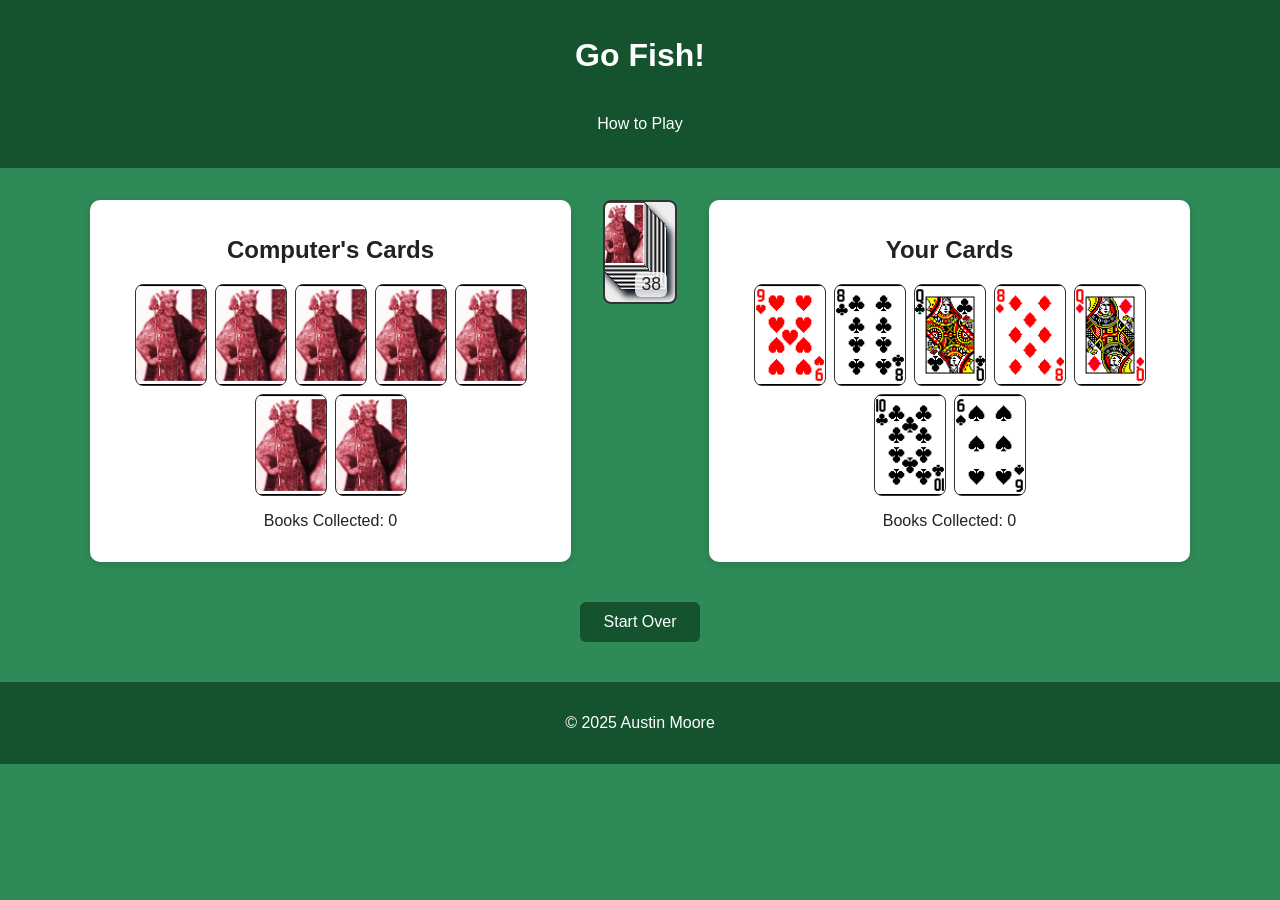
==== index.html @ 1795b672 "Renamed main.html to index.html" ====
<!DOCTYPE html>
<html lang="en">
<head>
    <meta charset="UTF-8">
    <meta name="viewport" content="width=device-width, initial-scale=1.0">
    <title>Go Fish</title>
    <link rel="stylesheet" href="styles.css">
    <script src="goFish.js" defer></script>
</head>
<body>
    <header>
        <h1>Go Fish!</h1>
        <button id="rules-btn">How to Play</button>
    </header>

    <div id="rules-modal" class="modal">
        <div class="modal-content">
            <span class="close">&times;</span>
            <h2>How to Play</h2>
            <ul>
                <li>Click a card in your hand to ask the computer for that rank.</li>
                <li>If the computer has any, you get all of them and can ask again.</li>
                <li>If not, you'll have to "Go Fish" by clicking the deck to draw a card.</li>
                <li>If you get the card you asked for, you go again. If not, it's the computer's turn.</li>
                <li>If you collect all four cards of a rank, you lay down a "book".</li>
                <li>The game ends when all books are made. Whoever has the most books wins.</li>
            </ul>
        </div>
    </div>

    <div class="game-container">
        <div id="computer-hand" class="hand">
            <h2>Computer's Cards</h2>
            <div class="cards"></div>
            <p>Books Collected: <span id="computer-books">0</span></p>
        </div>
        
        <div id="deck-area">
            <div id="deck" class="card">
                <span class="cards-remaining"></span>
            </div>
            <div id="message-area"></div>
            <div id="response-buttons" style="display:none;">
                <button id="yes-btn">Yes</button>
                <button id="no-btn">No</button>
            </div>
        </div>

        <div id="player-hand" class="hand">
            <h2>Your Cards</h2>
            <div class="cards"></div>
            <p>Books Collected: <span id="player-books">0</span></p>
        </div>
    </div>

    <div class="controls">
        <button id="new-game">Start Over</button>
    </div>

    <footer>
        <p>&copy; 2025 Austin Moore</p>
    </footer>
</body>
</html>
---- styles.css ----
/* Main styles for Go Fish game */

body {
    font-family: Arial, sans-serif;
    background: #2e8b57;
    margin: 0;
    padding: 0;
    color: #222;
}

/* Header and footer look the same */
header, footer {
    background: #14532d;
    color: #fff;
    text-align: center;
    padding: 1em 0;
}

/* Layout for the game */
.game-container {
    display: flex;
    justify-content: space-around;
    align-items: flex-start;
    margin: 2em auto;
    max-width: 1100px;
}

/* Player and computer hands */
.hand {
    background: #fff;
    border-radius: 10px;
    padding: 1em;
    box-shadow: 0 2px 8px rgba(0,0,0,0.15);
    min-width: 250px;
    text-align: center;
}

/* Cards in a row */
.cards {
    display: flex;
    flex-wrap: wrap;
    justify-content: center;
    align-items: flex-end;
    gap: 8px;
    min-height: 110px;
}

/* Card style */
.card {
    width: 70px;
    height: 100px;
    background-color: #eee;
    border: 1px solid #333;
    border-radius: 8px;
    background-size: cover;
    background-position: center;
    cursor: pointer;
    transition: transform 0.2s;
    display: inline-block;
}

/* Card hover effect */
.card:hover {
    transform: translateY(-10px) scale(1.05);
    box-shadow: 0 4px 12px rgba(0,0,0,0.2);
}

/* Deck area in the middle */
#deck-area {
    display: flex;
    flex-direction: column;
    align-items: center;
    margin: 0 2em;
}

/* Deck stack */
#deck {
    width: 70px;
    height: 100px;
    background-image: url('images/cardstack.png');
    background-size: cover;
    border: 2px solid #333;
    border-radius: 8px;
    margin-bottom: 1em;
    display: flex;
    align-items: flex-end;
    justify-content: center;
    position: relative;
}

/* Number of cards left in deck */
.cards-remaining {
    position: absolute;
    bottom: 5px;
    right: 8px;
    background: rgba(255,255,255,0.8);
    color: #222;
    font-size: 1.1em;
    padding: 2px 6px;
    border-radius: 6px;
}

/* Message area for game updates */
#message-area {
    min-height: 2em;
    margin-top: 1em;
    font-weight: bold;
    color: #14532d;
    text-align: center;
}

/* Controls (like new game button) */
.controls {
    text-align: center;
    margin: 2em 0;
}

/* Button style */
button {
    background: #14532d;
    color: #fff;
    border: none;
    border-radius: 6px;
    padding: 0.7em 1.5em;
    font-size: 1em;
    cursor: pointer;
    margin: 0.5em;
    transition: background 0.2s;
}

button:hover {
    background: #1e7a3a;
}

/* Modal for rules */
.modal {
    display: none;
    position: fixed;
    z-index: 1000;
    left: 0; top: 0;
    width: 100%; height: 100%;
    overflow: auto;
    background: rgba(0,0,0,0.5);
}

.modal-content {
    background: #fff;
    margin: 8% auto;
    padding: 2em;
    border-radius: 10px;
    width: 90%;
    max-width: 400px;
    position: relative;
}

.close {
    color: #888;
    position: absolute;
    top: 10px; right: 18px;
    font-size: 2em;
    font-weight: bold;
    cursor: pointer;
}

.close:hover {
    color: #14532d;
}

/* Disabled cards look faded and unclickable */
.card.disabled {
    opacity: 0.5;
    pointer-events: none;
}
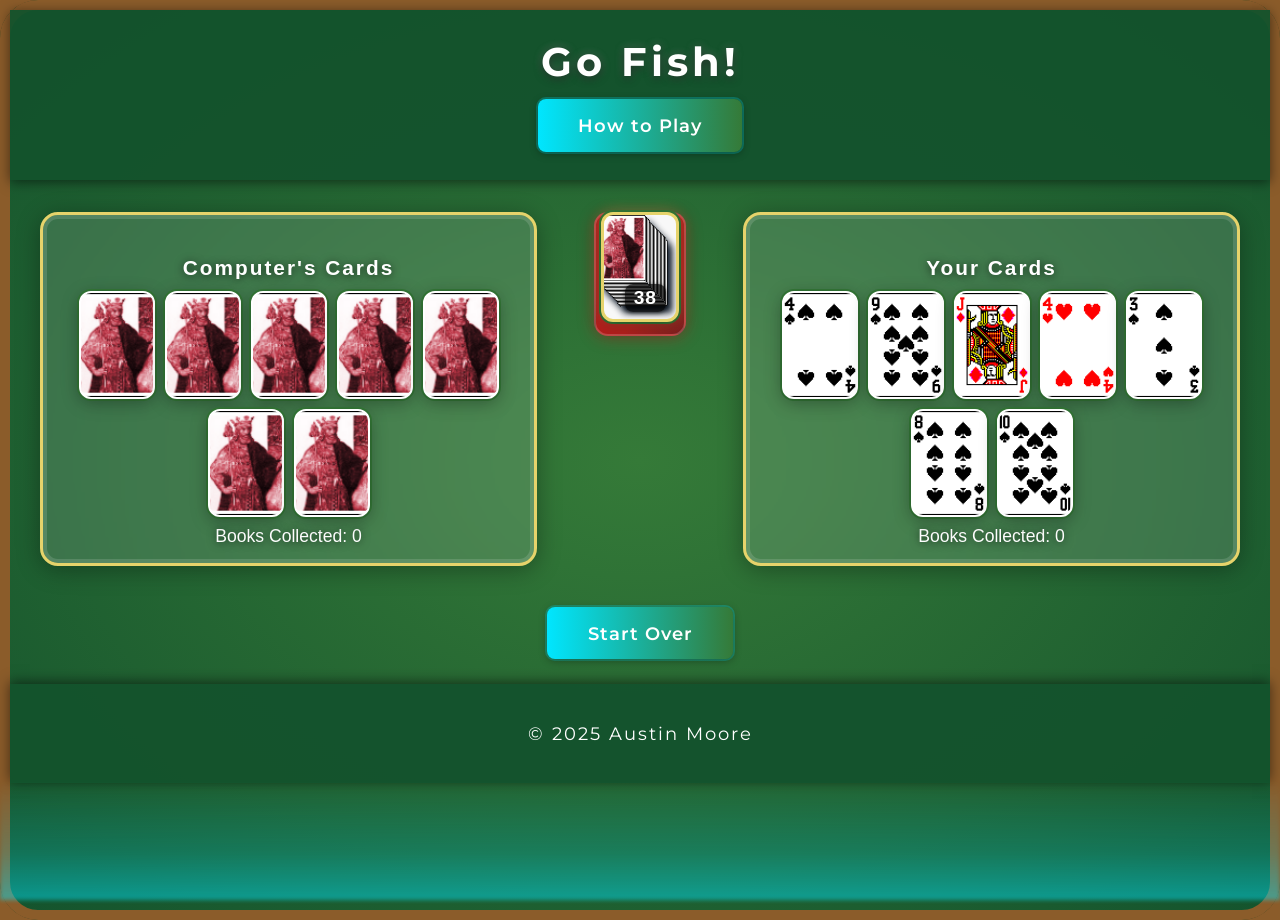
==== commit e0f5cd72: "Enhance AI with probability-based logic and player memory, improve game end checks, and redesign UI " ====
--- a/index.html
+++ b/index.html
@@ -5,6 +5,7 @@
     <meta name="viewport" content="width=device-width, initial-scale=1.0">
     <title>Go Fish</title>
     <link rel="stylesheet" href="styles.css">
+    <link href="https://fonts.googleapis.com/css2?family=Montserrat:wght@600&display=swap" rel="stylesheet">
     <script src="goFish.js" defer></script>
 </head>
 <body>
@@ -36,6 +37,7 @@
         </div>
         
         <div id="deck-area">
+            <div id="deck-platform"></div>
             <div id="deck" class="card">
                 <span class="cards-remaining"></span>
             </div>
--- a/styles.css
+++ b/styles.css
@@ -1,138 +1,232 @@
-/* Main styles for Go Fish game */
+/* --- Go Fish Game: Modern Casino Makeover --- */
 
 body {
-    font-family: Arial, sans-serif;
-    background: #2e8b57;
+    font-family: 'Segoe UI', 'Arial', sans-serif;
+    background: radial-gradient(ellipse at center, #357a38 0%, #14532d 100%);
     margin: 0;
     padding: 0;
     color: #222;
-}
-
-/* Header and footer look the same */
+    min-height: 100vh;
+    max-width: 100vw;
+    overflow-x: hidden;
+    position: relative;
+    box-shadow: 0 0 0 36px #8b5c2a, 0 0 0 60px #5a3a1b;
+    border-radius: 38px;
+    border: 10px solid #8b5c2a;
+}
+
 header, footer {
-    background: #14532d;
+    background: rgba(20, 83, 45, 0.95);
     color: #fff;
     text-align: center;
-    padding: 1em 0;
-}
-
-/* Layout for the game */
+    padding: 1.2em 0;
+    letter-spacing: 2px;
+    box-shadow: 0 2px 12px #0008;
+    font-family: 'Montserrat', 'Segoe UI', Arial, sans-serif;
+}
+
+header h1 {
+    font-size: 2.5em;
+    margin: 0.2em 0 0.1em 0;
+    letter-spacing: 4px;
+    text-shadow: 0 2px 8px #000a, 0 0 10px #fff4;
+}
+
+footer {
+    font-size: 1.1em;
+    background: rgba(20, 83, 45, 0.95);
+    box-shadow: 0 -2px 12px #0008;
+}
+
 .game-container {
     display: flex;
     justify-content: space-around;
     align-items: flex-start;
     margin: 2em auto;
-    max-width: 1100px;
-}
-
-/* Player and computer hands */
+    max-width: 1200px;
+    gap: 2em;
+    z-index: 1;
+}
+
 .hand {
-    background: #fff;
-    border-radius: 10px;
-    padding: 1em;
-    box-shadow: 0 2px 8px rgba(0,0,0,0.15);
-    min-width: 250px;
+    background: rgba(255,255,255,0.13);
+    border-radius: 18px;
+    padding: 1.5em 1em 1em 1em;
+    box-shadow: 0 4px 24px #0005, 0 0 0 4px #fff2 inset;
+    min-width: 260px;
     text-align: center;
-}
-
-/* Cards in a row */
+    border: 3px solid #e6d36b; /* faded yellow */
+    backdrop-filter: blur(2px);
+    position: relative;
+}
+
+.hand h2 {
+    font-size: 1.3em;
+    margin-bottom: 0.5em;
+    color: #fff;
+    text-shadow: 0 1px 8px #000a;
+    letter-spacing: 2px;
+}
+
 .cards {
     display: flex;
     flex-wrap: wrap;
     justify-content: center;
     align-items: flex-end;
-    gap: 8px;
-    min-height: 110px;
-}
-
-/* Card style */
+    gap: 10px;
+    min-height: 120px;
+    margin-bottom: 0.5em;
+}
+
 .card {
-    width: 70px;
-    height: 100px;
-    background-color: #eee;
-    border: 1px solid #333;
-    border-radius: 8px;
+    width: 72px;
+    height: 104px;
+    background-color: #f8f8f8;
+    border: 2.5px solid #fff;
+    border-radius: 12px;
     background-size: cover;
     background-position: center;
     cursor: pointer;
-    transition: transform 0.2s;
+    transition: 
+        transform 0.18s cubic-bezier(.4,2,.6,1),
+        box-shadow 0.18s,
+        border-color 0.18s;
     display: inline-block;
-}
-
-/* Card hover effect */
-.card:hover {
-    transform: translateY(-10px) scale(1.05);
-    box-shadow: 0 4px 12px rgba(0,0,0,0.2);
-}
-
-/* Deck area in the middle */
+    box-shadow: 0 4px 18px #0005, 0 0 0 2px #357a38;
+    position: relative;
+    z-index: 2;
+    touch-action: manipulation;
+}
+
+.card:hover:not(.disabled) {
+    transform: translateY(-12px) scale(1.07) rotate(-2deg);
+    box-shadow: 0 8px 32px #0008, 0 0 12px #00e6ff99;
+    border-color: #00e6ff;
+}
+
+.card.disabled {
+    opacity: 0.45;
+    pointer-events: none;
+    filter: grayscale(0.5) blur(0.5px);
+}
+
 #deck-area {
+    position: relative;
     display: flex;
     flex-direction: column;
     align-items: center;
     margin: 0 2em;
-}
-
-/* Deck stack */
+    z-index: 2;
+    background: none;
+    border-radius: 0;
+    box-shadow: none;
+    padding: 0;
+    border: none;
+}
+
+#deck-platform {
+    position: absolute;
+    top: 0;
+    left: 50%;
+    transform: translate(-50%, 0);
+    width: 88px;   /* slightly wider than deck */
+    height: 120px; /* slightly taller than deck */
+    background: linear-gradient(135deg, #b71c1c 70%, #7b1f1f 100%);
+    border-radius: 14px;
+    z-index: 1;
+    border: 2px solid #fff3;
+    box-shadow: 0 2px 16px #b71c1c77;
+    pointer-events: none;
+}
+
 #deck {
-    width: 70px;
-    height: 100px;
+    width: 72px;
+    height: 104px;
     background-image: url('images/cardstack.png');
     background-size: cover;
-    border: 2px solid #333;
-    border-radius: 8px;
-    margin-bottom: 1em;
+    border: 3px solid #e6d36b; /* faded yellow */
+    border-radius: 12px;
+    margin-bottom: 0.5em;
     display: flex;
     align-items: flex-end;
     justify-content: center;
     position: relative;
-}
-
-/* Number of cards left in deck */
+    box-shadow: 0 4px 18px #0005, 0 0 0 2px #357a38, 0 0 16px #e6d36b55;
+    cursor: pointer;
+    transition: box-shadow 0.18s, border-color 0.18s;
+    z-index: 2;
+}
+
+#deck:active {
+    box-shadow: 0 2px 8px #000a, 0 0 8px #00e6ff99;
+    border-color: #00e6ff;
+}
+
 .cards-remaining {
     position: absolute;
-    bottom: 5px;
-    right: 8px;
-    background: rgba(255,255,255,0.8);
-    color: #222;
-    font-size: 1.1em;
-    padding: 2px 6px;
-    border-radius: 6px;
-}
-
-/* Message area for game updates */
+    bottom: 7px;
+    right: 10px;
+    background: rgba(0,0,0,0.7);
+    color: #fff;
+    font-size: 1.2em;
+    padding: 3px 9px;
+    border-radius: 8px;
+    font-weight: bold;
+    box-shadow: 0 1px 4px #000a;
+    letter-spacing: 1px;
+}
+
 #message-area {
-    min-height: 2em;
+    min-height: 2.5em;
     margin-top: 1em;
     font-weight: bold;
-    color: #14532d;
+    color: #fff;
     text-align: center;
-}
-
-/* Controls (like new game button) */
+    font-size: 1.2em;
+    text-shadow: 0 1px 8px #000a;
+    padding: 0.5em 0.2em;
+    letter-spacing: 1px;
+}
+
 .controls {
     text-align: center;
-    margin: 2em 0;
-}
-
-/* Button style */
+    margin: 2em 0 1em 0;
+}
+
 button {
-    background: #14532d;
+    background: linear-gradient(90deg, #00e6ff 0%, #357a38 100%);
     color: #fff;
     border: none;
-    border-radius: 6px;
-    padding: 0.7em 1.5em;
-    font-size: 1em;
+    border-radius: 8px;
+    padding: 0.8em 2.2em;
+    font-size: 1.15em;
     cursor: pointer;
     margin: 0.5em;
-    transition: background 0.2s;
-}
-
-button:hover {
-    background: #1e7a3a;
-}
-
-/* Modal for rules */
+    font-family: 'Montserrat', 'Segoe UI', Arial, sans-serif;
+    font-weight: 600;
+    box-shadow: 0 2px 8px #0005, 0 0 0 2px #00e6ff44;
+    transition: background 0.2s, box-shadow 0.2s, transform 0.15s;
+    letter-spacing: 1px;
+}
+
+button:hover, button:focus {
+    background: linear-gradient(90deg, #357a38 0%, #00e6ff 100%);
+    box-shadow: 0 4px 16px #00e6ff88, 0 0 0 2px #fff;
+    color: #fff;
+    transform: translateY(-2px) scale(1.04);
+    outline: none;
+}
+
+#response-buttons {
+    margin-top: 1em;
+}
+
+#response-buttons button {
+    min-width: 80px;
+    margin: 0 0.5em;
+    font-size: 1.1em;
+}
+
 .modal {
     display: none;
     position: fixed;
@@ -140,34 +234,127 @@
     left: 0; top: 0;
     width: 100%; height: 100%;
     overflow: auto;
-    background: rgba(0,0,0,0.5);
+    background: rgba(0,0,0,0.6);
+    backdrop-filter: blur(2px);
 }
 
 .modal-content {
-    background: #fff;
+    background: linear-gradient(135deg, #fff 70%, #00e6ff22 100%);
     margin: 8% auto;
-    padding: 2em;
-    border-radius: 10px;
-    width: 90%;
-    max-width: 400px;
-    position: relative;
+    padding: 2em 1.5em 1.5em 1.5em;
+    border-radius: 16px;
+    width: 92%;
+    max-width: 420px;
+    position: relative;
+    box-shadow: 0 8px 32px #000a, 0 0 0 4px #00e6ff33;
+    color: #14532d;
+    font-size: 1.1em;
 }
 
 .close {
-    color: #888;
+    color: #00e6ff;
     position: absolute;
     top: 10px; right: 18px;
-    font-size: 2em;
+    font-size: 2.2em;
     font-weight: bold;
     cursor: pointer;
+    transition: color 0.18s;
+    text-shadow: 0 2px 8px #000a;
 }
 
 .close:hover {
-    color: #14532d;
-}
-
-/* Disabled cards look faded and unclickable */
-.card.disabled {
-    opacity: 0.5;
+    color: #357a38;
+}
+
+.hand p, .hand h2 {
+    color: #fff;
+    text-shadow: 0 1px 8px #000a;
+}
+
+.hand p {
+    font-size: 1.1em;
+    margin: 0.5em 0 0 0;
+}
+
+@media (max-width: 900px) {
+    .game-container {
+        flex-direction: column;
+        align-items: stretch;
+        max-width: 100vw;
+        margin: 1em 0;
+        gap: 1.5em;
+    }
+    #deck-area {
+        margin: 0 0.5em;
+        padding: 1em 0.5em;
+        background: none !important;   /* Remove any red background */
+        box-shadow: none !important;
+        border: none !important;
+    }
+    .hand {
+        min-width: unset;
+        width: 97vw;
+        margin: 0 auto 1em auto;
+        background: rgba(255,255,255,0.13); /* Remove any red background */
+        box-shadow: 0 4px 24px #0005, 0 0 0 4px #fff2 inset;
+        border: 3px solid #ffd700;
+    }
+    .cards {
+        flex-wrap: nowrap;
+        overflow-x: auto;
+        min-height: 110px;
+        gap: 6px;
+    }
+    .card {
+        width: 54px;
+        height: 78px;
+        font-size: 0.9em;
+    }
+    #deck {
+        width: 54px;
+        height: 78px;
+    }
+    .modal-content {
+        width: 98vw;
+        max-width: 98vw;
+        padding: 1em;
+    }
+    body {
+        box-shadow: 0 0 0 12px #7b4a19, 0 0 0 18px #4e2c0a;
+        border-radius: 18px;
+        border-width: 4px;
+    }
+}
+
+@media (max-width: 500px) {
+    header, footer {
+        font-size: 1em;
+        padding: 0.5em 0;
+    }
+    h1, h2 {
+        font-size: 1.2em;
+    }
+    button {
+        font-size: 0.95em;
+        padding: 0.5em 1em;
+    }
+    .hand p, .hand h2 {
+        font-size: 1em;
+    }
+    .modal-content {
+        font-size: 1em;
+        padding: 0.7em;
+    }
+}
+
+/* Oceanic shimmer effect at the bottom */
+body::after {
+    content: "";
+    position: fixed;
+    left: 0; right: 0; bottom: 0;
+    height: 120px;
     pointer-events: none;
-}
+    background: linear-gradient(180deg, transparent 0%, #00e6ff33 60%, #00e6ff77 100%);
+    z-index: 0;
+    filter: blur(2px);
+}
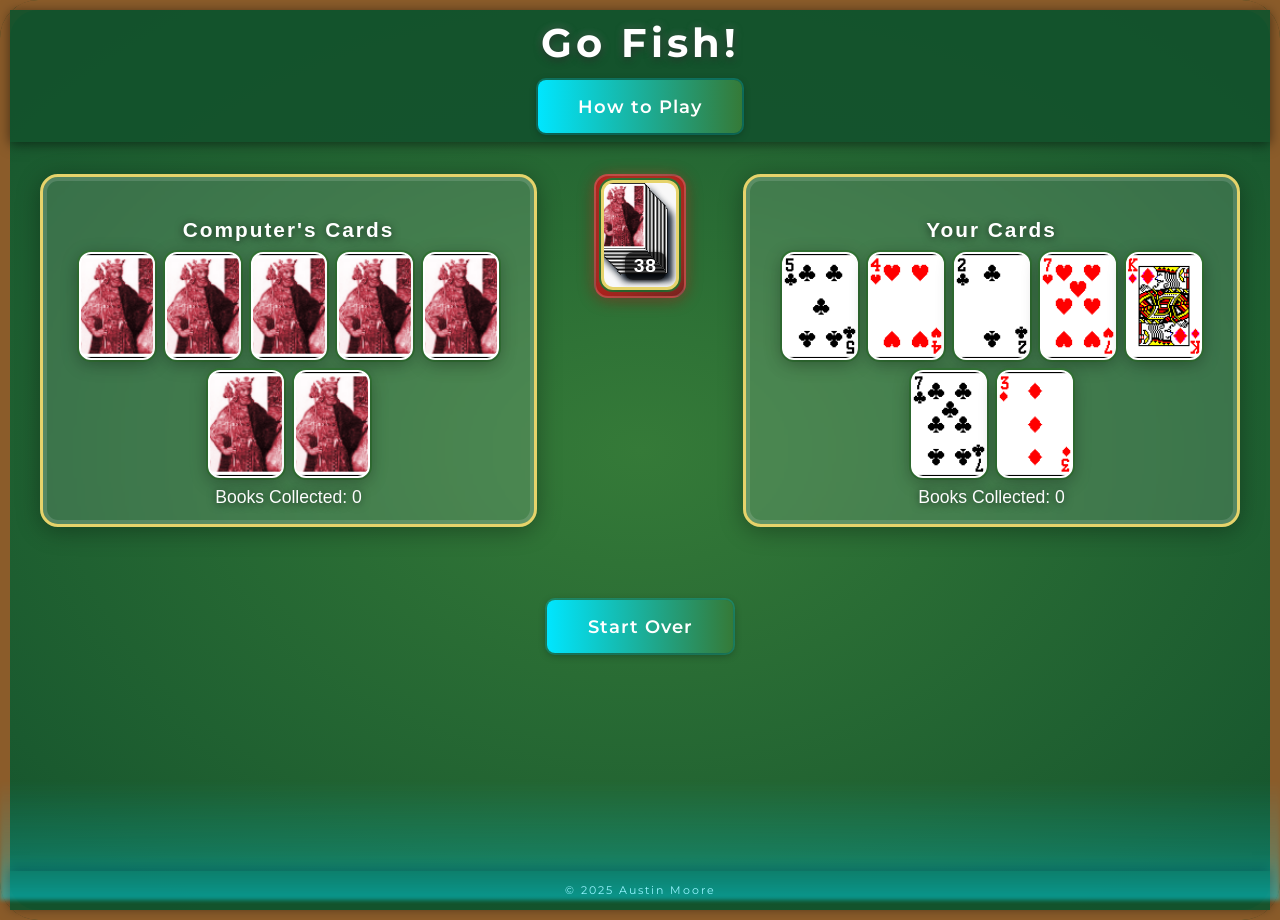
==== commit d2498509: "Refactor and polish UI/UX for mobile and desktop - Consolidate and clean up CSS media queries for la" ====
--- a/index.html
+++ b/index.html
@@ -11,12 +11,12 @@
 <body>
     <header>
         <h1>Go Fish!</h1>
-        <button id="rules-btn">How to Play</button>
+        <button id="rules-btn" type="button">How to Play</button>
     </header>
 
-    <div id="rules-modal" class="modal">
+    <div id="rules-modal" class="modal" role="dialog" aria-modal="true">
         <div class="modal-content">
-            <span class="close">&times;</span>
+            <span class="close" tabindex="0" aria-label="Close">&times;</span>
             <h2>How to Play</h2>
             <ul>
                 <li>Click a card in your hand to ask the computer for that rank.</li>
@@ -33,7 +33,7 @@
         <div id="computer-hand" class="hand">
             <h2>Computer's Cards</h2>
             <div class="cards"></div>
-            <p>Books Collected: <span id="computer-books">0</span></p>
+            <p class="books-label">Books Collected: <span id="computer-books">0</span></p>
         </div>
         
         <div id="deck-area">
@@ -41,22 +41,22 @@
             <div id="deck" class="card">
                 <span class="cards-remaining"></span>
             </div>
-            <div id="message-area"></div>
+            <div id="message-area" aria-live="polite"></div>
             <div id="response-buttons" style="display:none;">
-                <button id="yes-btn">Yes</button>
-                <button id="no-btn">No</button>
+                <button id="yes-btn" type="button">Yes</button>
+                <button id="no-btn" type="button">No</button>
             </div>
         </div>
 
         <div id="player-hand" class="hand">
             <h2>Your Cards</h2>
             <div class="cards"></div>
-            <p>Books Collected: <span id="player-books">0</span></p>
+            <p class="books-label">Books Collected: <span id="player-books">0</span></p>
         </div>
     </div>
 
     <div class="controls">
-        <button id="new-game">Start Over</button>
+        <button id="new-game" type="button">Start Over</button>
     </div>
 
     <footer>
--- a/styles.css
+++ b/styles.css
@@ -1,4 +1,8 @@
 /* --- Go Fish Game: Modern Casino Makeover --- */
+
+html, body {
+    height: 100%;
+}
 
 body {
     font-family: 'Segoe UI', 'Arial', sans-serif;
@@ -13,13 +17,14 @@
     box-shadow: 0 0 0 36px #8b5c2a, 0 0 0 60px #5a3a1b;
     border-radius: 38px;
     border: 10px solid #8b5c2a;
+    display: flex;
+    flex-direction: column;
 }
 
 header, footer {
     background: rgba(20, 83, 45, 0.95);
     color: #fff;
     text-align: center;
-    padding: 1.2em 0;
     letter-spacing: 2px;
     box-shadow: 0 2px 12px #0008;
     font-family: 'Montserrat', 'Segoe UI', Arial, sans-serif;
@@ -33,9 +38,13 @@
 }
 
 footer {
-    font-size: 1.1em;
+    font-size: 0.7em !important;
+    padding: 0.2em 0 !important;
+    min-height: unset;
+    line-height: 1.1;
     background: rgba(20, 83, 45, 0.95);
     box-shadow: 0 -2px 12px #0008;
+    margin-top: auto;
 }
 
 .game-container {
@@ -55,7 +64,7 @@
     box-shadow: 0 4px 24px #0005, 0 0 0 4px #fff2 inset;
     min-width: 260px;
     text-align: center;
-    border: 3px solid #e6d36b; /* faded yellow */
+    border: 3px solid #e6d36b;
     backdrop-filter: blur(2px);
     position: relative;
 }
@@ -98,7 +107,9 @@
     touch-action: manipulation;
 }
 
-.card:hover:not(.disabled) {
+.card:hover:not(.disabled),
+.card.hovered,
+.card:active:not(.disabled) {
     transform: translateY(-12px) scale(1.07) rotate(-2deg);
     box-shadow: 0 8px 32px #0008, 0 0 12px #00e6ff99;
     border-color: #00e6ff;
@@ -129,8 +140,8 @@
     top: 0;
     left: 50%;
     transform: translate(-50%, 0);
-    width: 88px;   /* slightly wider than deck */
-    height: 120px; /* slightly taller than deck */
+    width: 88px;
+    height: 120px;
     background: linear-gradient(135deg, #b71c1c 70%, #7b1f1f 100%);
     border-radius: 14px;
     z-index: 1;
@@ -144,20 +155,22 @@
     height: 104px;
     background-image: url('images/cardstack.png');
     background-size: cover;
-    border: 3px solid #e6d36b; /* faded yellow */
+    border: 3px solid #e6d36b;
     border-radius: 12px;
     margin-bottom: 0.5em;
     display: flex;
     align-items: flex-end;
     justify-content: center;
     position: relative;
+    top: 6px;
     box-shadow: 0 4px 18px #0005, 0 0 0 2px #357a38, 0 0 16px #e6d36b55;
     cursor: pointer;
     transition: box-shadow 0.18s, border-color 0.18s;
     z-index: 2;
 }
 
-#deck:active {
+#deck:active,
+#deck.hovered {
     box-shadow: 0 2px 8px #000a, 0 0 8px #00e6ff99;
     border-color: #00e6ff;
 }
@@ -276,18 +289,29 @@
     margin: 0.5em 0 0 0;
 }
 
+.books-label {
+    font-size: 0.85em;
+}
+
+/* --- Responsive: Portrait & Mobile --- */
 @media (max-width: 900px) {
+    html, body {
+        width: 100%;
+        overflow-x: hidden;
+    }
     .game-container {
+        width: 100%;
+        max-width: 100%;
+        margin: 0;
+        padding: 0;
         flex-direction: column;
         align-items: stretch;
-        max-width: 100vw;
-        margin: 1em 0;
         gap: 1.5em;
     }
     #deck-area {
         margin: 0 0.5em;
         padding: 1em 0.5em;
-        background: none !important;   /* Remove any red background */
+        background: none !important;
         box-shadow: none !important;
         border: none !important;
     }
@@ -295,13 +319,14 @@
         min-width: unset;
         width: 97vw;
         margin: 0 auto 1em auto;
-        background: rgba(255,255,255,0.13); /* Remove any red background */
+        background: rgba(255,255,255,0.13);
         box-shadow: 0 4px 24px #0005, 0 0 0 4px #fff2 inset;
         border: 3px solid #ffd700;
     }
     .cards {
-        flex-wrap: nowrap;
-        overflow-x: auto;
+        flex-wrap: wrap !important;
+        justify-content: center;
+        align-items: flex-end;
         min-height: 110px;
         gap: 6px;
     }
@@ -311,8 +336,17 @@
         font-size: 0.9em;
     }
     #deck {
-        width: 54px;
-        height: 78px;
+        width: 80px;
+        height: 116px;
+        border-radius: 12px;
+        position: relative;
+        top: -2px; /* Move deck up for centering */
+    }
+    #deck-platform {
+        width: 96px;
+        height: 132px;
+        border-radius: 14px;
+        top: 10px;
     }
     .modal-content {
         width: 98vw;
@@ -320,30 +354,224 @@
         padding: 1em;
     }
     body {
-        box-shadow: 0 0 0 12px #7b4a19, 0 0 0 18px #4e2c0a;
-        border-radius: 18px;
-        border-width: 4px;
-    }
-}
-
-@media (max-width: 500px) {
-    header, footer {
+        box-shadow: none !important;
+        border: none !important;
+        border-radius: 0 !important;
+        padding: 0 !important;
+    }
+    footer {
+        font-size: 0.6em !important;
+        padding: 0.08em 0 !important;
+        min-height: unset;
+        line-height: 1.1;
+    }
+}
+
+/* --- Responsive: Small Devices --- */
+@media (max-width: 600px) {
+    .game-container {
+        gap: 0.5em;
+        margin: 0.5em 0 0.5em 0;
+    }
+    .hand {
+        width: 98vw;
+        min-width: unset;
+        padding: 0.5em 0.2em 0.5em 0.2em;
+        border-radius: 10px;
+    }
+    .cards {
+        gap: 4px;
+        min-height: 80px;
+    }
+    .card {
+        width: 38px;
+        height: 56px;
+        border-radius: 6px;
+        background-size: contain;
+        background-position: center;
+        margin: 0;
+    }
+    #deck {
+        width: 38px;
+        height: 56px;
+        border-radius: 6px;
+    }
+    #deck-platform {
+        width: 48px;
+        height: 66px;
+        border-radius: 8px;
+    }
+    header h1 {
+        font-size: 1.2em;
+    }
+    #message-area {
         font-size: 1em;
-        padding: 0.5em 0;
-    }
-    h1, h2 {
-        font-size: 1.2em;
-    }
-    button {
+        padding: 0.2em 0.1em;
+    }
+}
+
+/* --- Responsive: Landscape --- */
+@media (orientation: landscape) and (max-width: 900px) {
+    html, body {
+        height: 100%;
+        min-height: 100vh;
+        overflow-x: hidden;
+    }
+    .game-container {
+        flex-direction: row;
+        align-items: flex-end;
+        justify-content: center;
+        gap: 1.5em;
+        width: 100vw;
+        max-width: 100vw;
+        margin: 0;
+        padding: 0;
+        min-height: 100vh;
+        height: 100vh;
+        box-sizing: border-box;
+    }
+    #computer-hand, #player-hand {
+        width: 38vw;
+        min-width: 120px;
+        max-width: 270px;
+        margin: 0 0.5em 2.5em 0.5em;
+        padding: 2em 0.2em 2.2em 0.2em;
+        height: 74vh;
+        max-height: 74vh;
+        overflow-y: auto;
+        box-sizing: border-box;
+        display: flex;
+        flex-direction: column;
+        justify-content: flex-start;
+        position: relative;
+    }
+    #computer-hand h2, #player-hand h2 {
+        font-size: 1em;
+        margin-top: 0.2em;
+        margin-bottom: 0.3em;
+        padding-top: 0;
+        padding-bottom: 0;
+        position: absolute;
+        top: 0.2em;
+        left: 0;
+        width: 100%;
+        text-align: center;
+    }
+    #deck-area {
+        width: 90px;
+        min-width: 70px;
+        max-width: 110px;
+        margin: 2.5em 0.5em 3em 0.5em;
+        padding: 0;
+        align-self: flex-start;
+    }
+    #deck-platform {
+        width: 68px;
+        height: 92px;
+        border-radius: 10px;
+        top: 18px;
+    }
+    #deck {
+        width: 54px;
+        height: 78px;
+        border-radius: 8px;
+        position: relative;
+        top: 23px;
+    }
+    .books-label {
+        position: absolute;
+        bottom: 0.4em;
+        left: 0;
+        width: 100%;
+        text-align: center;
+        font-size: 0.85em;
+        color: #fff;
+        opacity: 0.85;
+        margin: 0;
+        padding: 0;
+    }
+    .cards {
+        flex-wrap: wrap;
+        justify-content: center;
+        align-items: flex-end;
+        gap: 4px;
+        min-height: 40px;
+        transition: gap 0.2s;
+    }
+    .card {
+        width: 38px;
+        height: 56px;
+        border-radius: 6px;
+        font-size: 0.85em;
+    }
+    #message-area {
         font-size: 0.95em;
-        padding: 0.5em 1em;
-    }
-    .hand p, .hand h2 {
-        font-size: 1em;
-    }
-    .modal-content {
-        font-size: 1em;
-        padding: 0.7em;
+        padding: 0.3em 0.1em;
+    }
+    #response-buttons button {
+        min-width: 48px;
+        font-size: 0.85em;
+        padding: 0.3em 0.7em;
+        margin: 0 0.2em;
+    }
+    .controls {
+        position: absolute;
+        top: 12px;
+        left: 12px;
+        transform: none;
+        margin: 0;
+        z-index: 11;
+        width: auto;
+    }
+    #new-game {
+        font-size: 0.85em;
+        padding: 0.3em 1em;
+        min-width: 90px;
+    }
+    header {
+        position: absolute;
+        left: 0;
+        right: 0;
+        top: 0;
+        z-index: 10;
+        font-size: 1em !important;
+        padding: 0.5em 0 !important;
+    }
+    header h1 {
+        font-size: 1.5em !important;
+        margin: 0.1em 0 0.1em 0;
+    }
+    footer {
+        font-size: 0.5em !important;
+        padding: 0.01em 0 !important;
+        min-height: unset;
+        line-height: 1.1;
+    }
+    #rules-btn {
+        position: absolute;
+        bottom: 2px;
+        right: 2px;
+        z-index: 11;
+        font-size: 0.9em;
+        padding: 0.3em 0.7em;
+    }
+    /* Responsive card shrinking for large hands */
+    #player-hand .cards .card,
+    #computer-hand .cards .card {
+        width: 38px;
+        height: 56px;
+    }
+    #player-hand .cards:has(.card:nth-child(n+11)) .card,
+    #computer-hand .cards:has(.card:nth-child(n+11)) .card {
+        width: 32px;
+        height: 46px;
+        font-size: 0.7em;
+    }
+    #player-hand .cards:has(.card:nth-child(n+15)) .card,
+    #computer-hand .cards:has(.card:nth-child(n+15)) .card {
+        width: 26px;
+        height: 38px;
+        font-size: 0.6em;
     }
 }
 
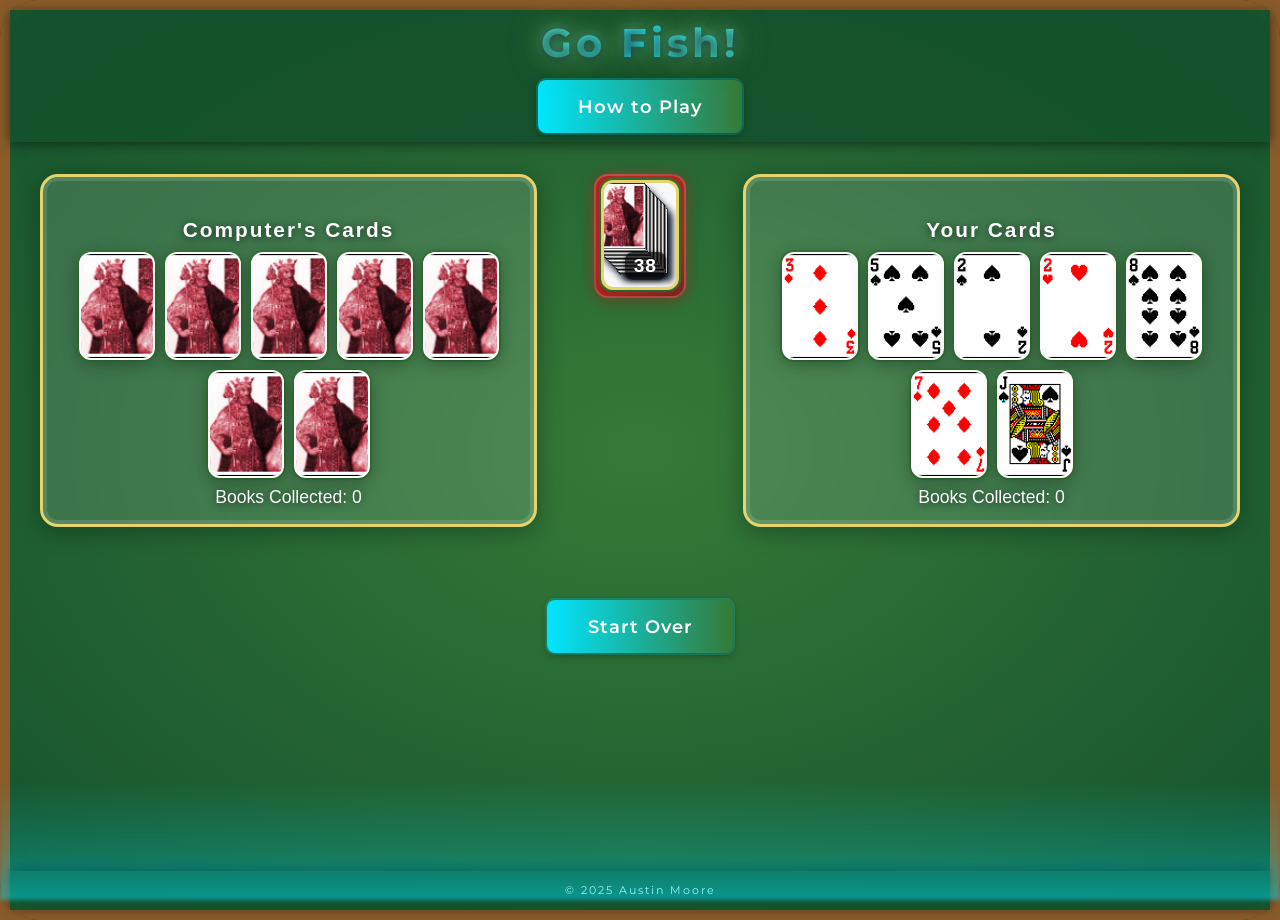
==== commit 506b8246: "Refactor Go Fish game to modular ES6 structure - Split main game logic into separate modules: card.j" ====
--- a/index.html
+++ b/index.html
@@ -6,7 +6,7 @@
     <title>Go Fish</title>
     <link rel="stylesheet" href="styles.css">
     <link href="https://fonts.googleapis.com/css2?family=Montserrat:wght@600&display=swap" rel="stylesheet">
-    <script src="goFish.js" defer></script>
+    <script type="module" src="main.js"></script>
 </head>
 <body>
     <header>
--- a/styles.css
+++ b/styles.css
@@ -34,7 +34,26 @@
     font-size: 2.5em;
     margin: 0.2em 0 0.1em 0;
     letter-spacing: 4px;
-    text-shadow: 0 2px 8px #000a, 0 0 10px #fff4;
+    text-shadow:
+        0 2px 8px #000a,
+        0 0 10px #fff4,
+        0 0 18px #00e6ff88,
+        0 0 32px #ffd70088;
+    background: linear-gradient(90deg, #ffd700 10%, #00e6ff 50%, #ffd700 90%);
+    -webkit-background-clip: text;
+    -webkit-text-fill-color: transparent;
+    background-clip: text;
+    animation: title-shimmer 2.5s linear infinite;
+    position: relative;
+}
+
+@keyframes title-shimmer {
+    0% {
+        background-position: -200px 0;
+    }
+    100% {
+        background-position: 400px 0;
+    }
 }
 
 footer {
